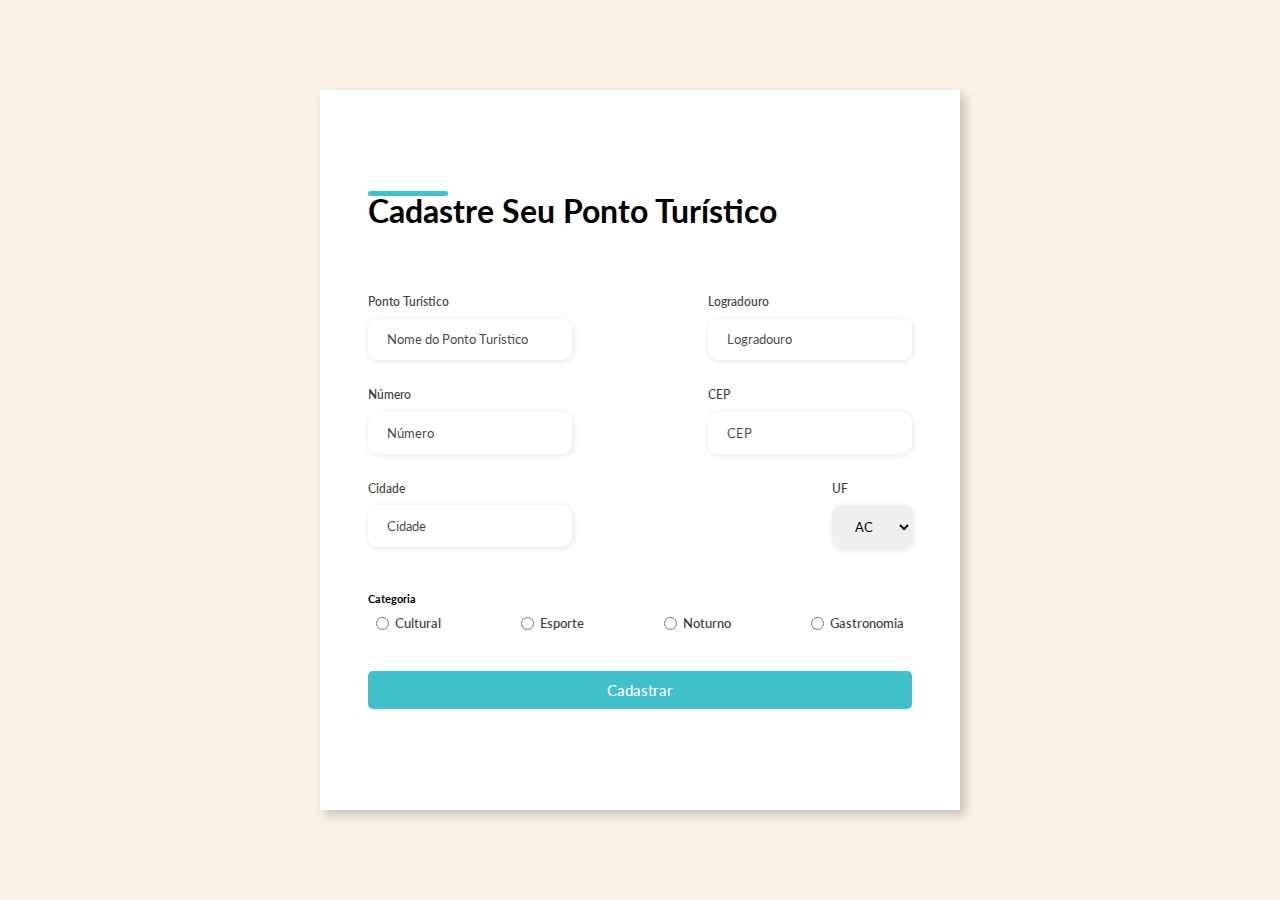
==== pages/forms.html @ ea049b00 "UF dropdown + organizando pastas" ====
<!DOCTYPE html>
<html lang="pt-br">
<head>
    <meta charset="UTF-8">
    <meta http-equiv="X-UA-Compatible" content="IE=edge">
    <meta name="viewport" content="width=device-width, initial-scale=1.0">
    <link rel="stylesheet" href="../css/forms.css">
    <title>Formulário de Cadastro</title>

</head>
<body>

    <div class="container">

        <!-- Imagem -->

        <div class="form-image">
            <img src="../images/sp.png">
        </div>

        <!-- Botões -->

        <div class="form">
            <form action="#">
                <div class="form-header">
                    <div class="title">
                        <h1>Cadastre Seu Ponto Turístico</h1>
                    </div>

                    <div class="input-group">

                        <div class="input-box">
                            <label for="localname">Ponto Turístico</label>
                            <input id="localname" type="text" name="localname" placeholder="Nome do Ponto Turístico" required>
                        </div>

                        <div class="input-box">
                            <label for="publicplace">Logradouro</label>
                            <input id="publicplace" type="text" name="publicplace" placeholder="Logradouro" required>
                        </div>

                        <div class="input-box">
                            <label for="number">Número</label>
                            <input id="number" type="number" name="number" placeholder="Número" required>
                        </div>

                        <div class="input-box">
                            <label for="zipcode">CEP</label>
                            <input id="zipcode" type="number" name="zipcode" placeholder="CEP" required >
                        </div>

                        <div class="input-box">
                            <label for="city">Cidade</label>
                            <input id="city" type="text" name="city" placeholder="Cidade" required>
                        </div>

                        <div class="input-box">
                            <label for="state">UF</label>
                            <select class="input-state" id="state" type="text" name="state" placeholder="UF">
                            <button class="dropdown-state">
                                <option>AC</option>
                                <option>AL</option>
                                <option>AP</option>    
                                <option>AM</option>
                                <option>BA</option>    
                                <option>CE</option>
                                <option>DF</option>
                                <option>ES</option>
                                <option>GO</option>
                                <option>MA</option>
                                <option>MT</option>
                                <option>MS</option>
                                <option>MG</option>
                                <option>PA</option>
                                <option>PB</option>
                                <option>PR</option>
                                <option>PE</option>
                                <option>PI</option>
                                <option>RJ</option>
                                <option>RN</option>
                                <option>RS</option>
                                <option>RO</option>
                                <option>RR</option>
                                <option>SC</option>
                                <option>SP</option>
                                <option>SE</option>
                                <option>TO</option>
                            </button>
                            </select>
                            
                        </div>

                    </div>
                </div>

                <!-- Botões Categorias -->

                <div class="gender-inputs">
                    <div class="ginder-title">
                        <h6>Categoria</h6>
                    </div>

                    <div class="gender-group">
                        <div class="gender-input">
                            <input type="radio" id="cultural" name="gender">
                            <label for="cultural">Cultural</label>
                        </div>

                        <div class="gender-input">
                            <input type="radio" id="sport" name="gender">
                            <label for="sport">Esporte</label>
                        </div>

                        <div class="gender-input">
                            <input type="radio" id="night" name="gender">
                            <label for="night">Noturno</label>
                        </div>

                        <div class="gender-input">
                            <input type="radio" id="gastronomy" name="gender">
                            <label for="gastronomy">Gastronomia</label>
                        </div>

                    </div>
                </div>

                <!-- Botao Final -->

                <div class="continue-button">
                    <button><a href="#">Cadastrar</a></button>
                </div>
            </form>
        </div>

    </div>


</body>
</html>
---- css/forms.css ----
@import url('https://fonts.googleapis.com/css2?family=Lato:wght@100;400;900&family=Open+Sans:wght@300;400;700&display=swap');

* {
    padding: 0;
    margin: 0;
    box-sizing: border-box;
    font-family: 'Lato', sans-serif;
}

body {
    width: 100%;
    height: 100vh;
    display: flex;
    justify-content: center;
    align-items: center;
    background: #f9f2e7;
}

.container {
    width: 80%;
    height: 80vh;
    display: flex;
    box-shadow: 5px 5px 10px rgba(0, 0, 0, .212);
}

.form-image {
    width: 50%;
    display: flex;
    justify-content: center;
    align-items: center;
    background-color: #40c0cb;
    padding: 1rem;
}

.form-image img {
    width: 31rem;
}

.form {
    width: 50%;
    display: flex;
    flex-direction: column;
    justify-content: center;
    align-content: center;
    background-color: #fff;
    padding: 3rem;
}

.form-header h1{
    margin-bottom: 3rem;
    display: flex;
    justify-content: space-between;
}

.form-header h1::after{
    content:'';
    display: block;
    width: 5rem;
    height: 0.3rem;
    background-color: #40c0cb;
    margin: 0 auto;
    position: absolute;
    border-radius: 10px;
}

.input-group {
    display: flex;
    flex-wrap: wrap;
    justify-content: space-between;
    padding: 1rem 0;
}

.input-box {
    display: flex;
    flex-direction: column;
    margin-bottom: 1.1rem;
}

.input-box input {
    margin: 0.6rem 0;
    padding: 0.8rem 1.2rem;
    border: none;
    border-radius: 10px;
    box-shadow: 1px 1px 6px #0000001c;
}

.input-box input:hover{
    background-color: #eeeeee75;
}

.input-box input:focus-visible{
    outline: 1px solid #58afb8;
}

.input-box label,
.gender-title h6{
    font-size: 0.75rem;
    font-weight: 600;
    color: #000000c0;
}

.input-box input::placeholder{
    color: #000000be;
}

select {
    margin: 0.6rem 0;
    padding: 0.8rem 1.2rem;
    border: none;
    border-radius: 10px;
    box-shadow: 1px 1px 6px #0000001c;
}

.input-state {
    position: relative;
    display: inline-block;
    margin: 0.6rem 0;
    padding: 0.8rem 1.2rem;
    border: none;
    border-radius: 10px;
    box-shadow: 1px 1px 6px #0000001c;
  }

.dropdown-state {
    margin: 0.6rem 0;
    padding: 0.8rem 1.2rem;
    border: none;
    border-radius: 10px;
    box-shadow: 1px 1px 6px #0000001c;
}

.gender-group{
    display: flex;
    justify-content: space-between;
    margin-top: 0.62rem;
    padding: 0 0.5rem;
}

.gender-input{
    display: flex;
    align-items: center;
}

.gender-input input{
    margin-right: 0.35rem;
}

.gender-input label{
    font-size: 0.81rem;
    font-weight: 600;
    color: #000000c0;
}

.continue-button button{
    width: 100%;
    margin-top: 2.5rem;
    border: none;
    background-color: #40c0cb;
    padding: 0.62rem;
    border-radius: 5px;
    cursor: pointer;
}

.continue-button button:hover{
    background-color: #00a8c6;
}

.continue-button button a{
    text-decoration: none;
    font-size: 0.93rem;
    font-weight: 500;
    color: #fff;
}

@media screen and (max-width: 1330px) {
    .form-image{
        display: none;
    }

    .container{
        width: 50%;
    }

    .form{
        width: 100%;
    }
}

@media and (max-width: 1064px) {
    .container{
        width: 90%;
        height: auto;
    }

    .input-group{
        flex-direction: column;
        overflow-y: scroll;
        flex-wrap: nowrap;
        max-height: 10rem;
        padding-right: 5rem;
    }

    .gender-input{
        margin-top: 2rem;
    }

    .gender-group{
        flex-direction: column;
    }

    .gender-input{
        margin-top: 0.5rem;
    }
}
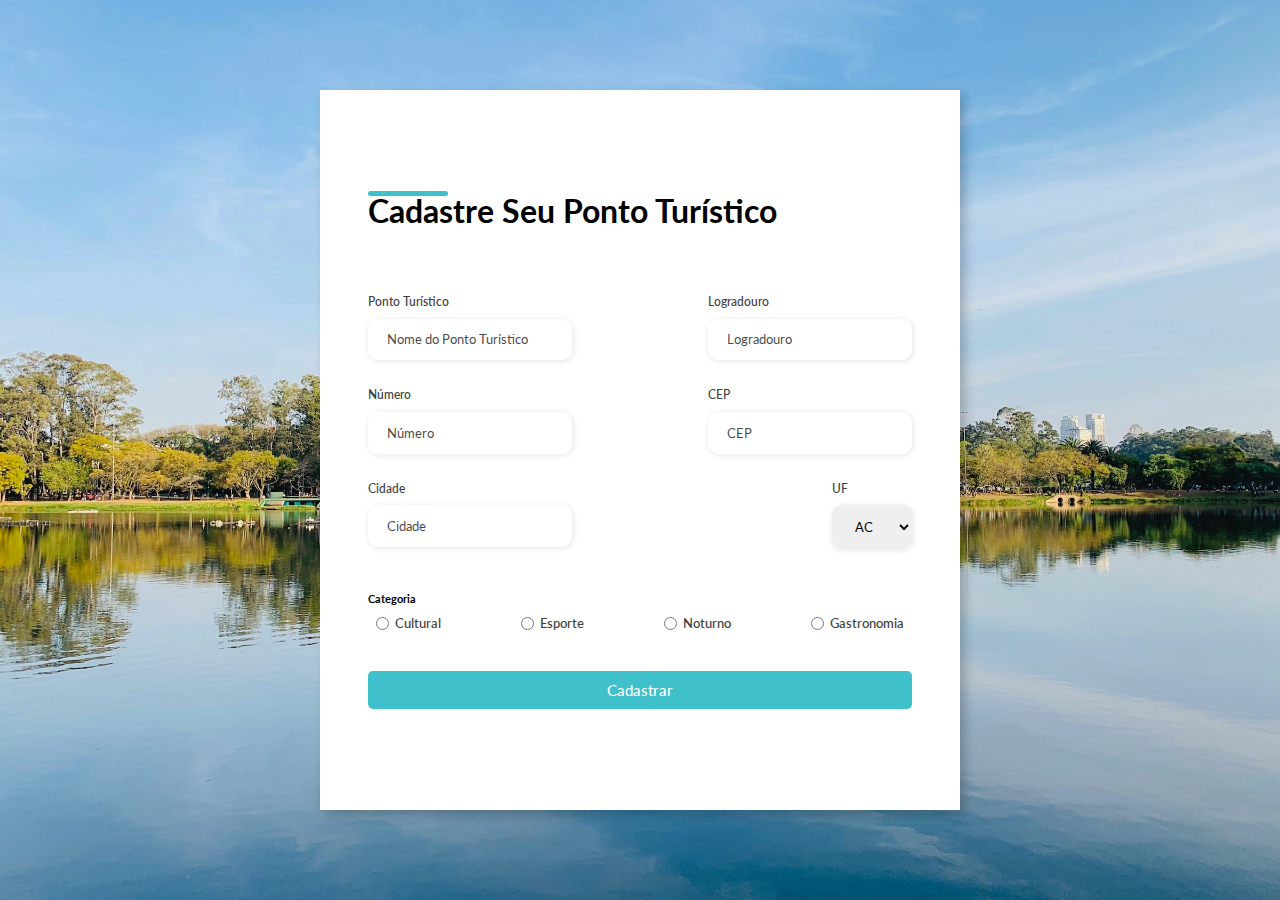
==== commit c73f4827: "Background image" ====
--- a/pages/forms.html
+++ b/pages/forms.html
@@ -9,11 +9,8 @@
 
 </head>
 <body>
-
     <div class="container">
-
         <!-- Imagem -->
-
         <div class="form-image">
             <img src="../images/sp.png">
         </div>
@@ -134,6 +131,5 @@
 
     </div>
 
-
 </body>
 </html>--- a/css/forms.css
+++ b/css/forms.css
@@ -8,13 +8,18 @@
 }
 
 body {
+    background-image: url(../images/background-forms.jpg), linear-gradient(#eb01a5, #d13531);;
+    background-color: #FFFCFD;
+    background-position: center; 
+    background-repeat: no-repeat; 
+    background-size: cover; 
     width: 100%;
     height: 100vh;
     display: flex;
     justify-content: center;
     align-items: center;
-    background: #f9f2e7;
-}
+}
+
 
 .container {
     width: 80%;
